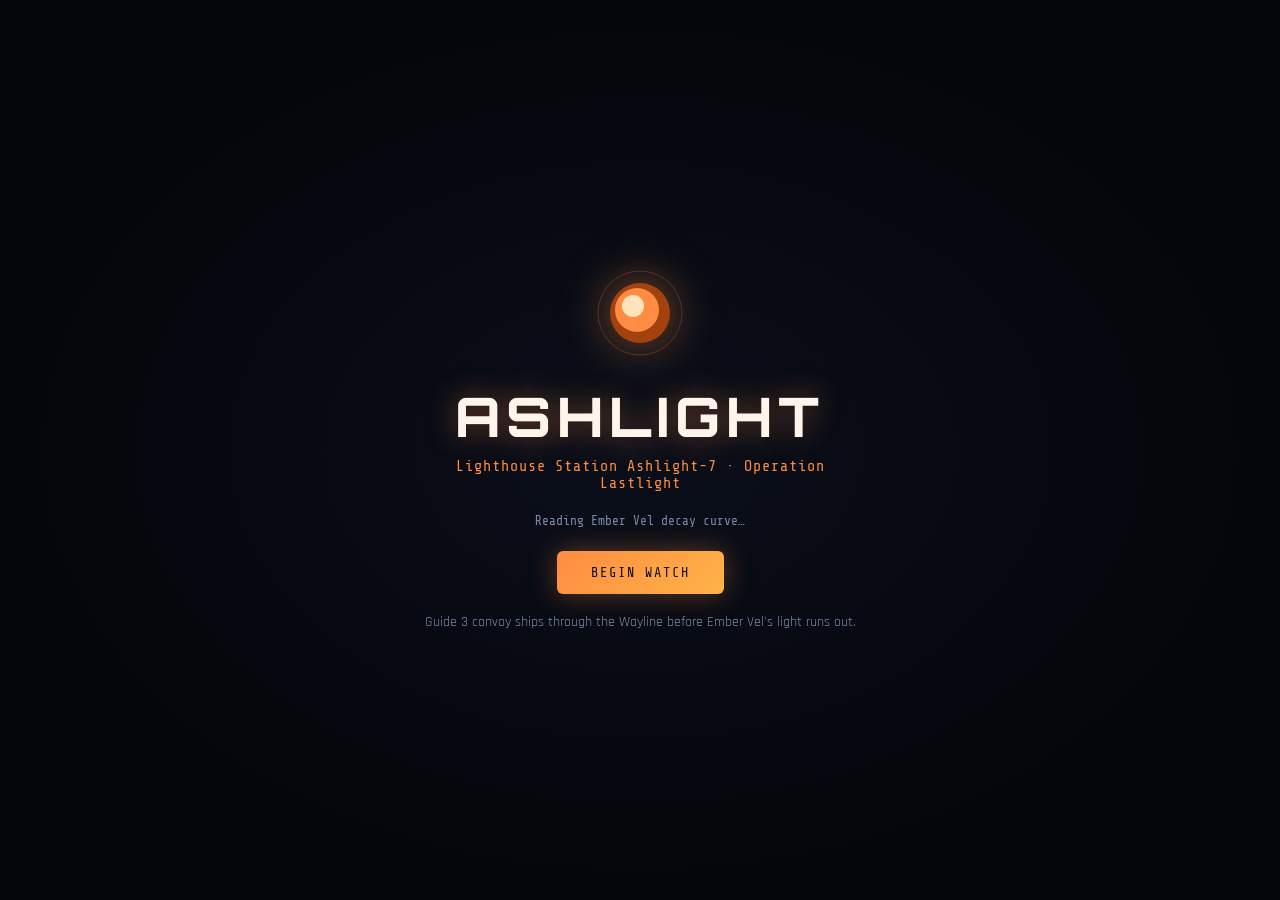
==== index.html @ 4dc35a35 "Add files via upload" ====
<!DOCTYPE html>
<html lang="en">
<head>
<meta charset="UTF-8">
<meta name="viewport" content="width=device-width, initial-scale=1.0">
<title>ASHLIGHT — Station Ashlight-7 // Operation Lastlight</title>
<link rel="preconnect" href="https://fonts.googleapis.com">
<link rel="preconnect" href="https://fonts.gstatic.com" crossorigin>
<link href="https://fonts.googleapis.com/css2?family=Orbitron:wght@500;700;800&family=Rajdhani:wght@400;500;600;700&family=Share+Tech+Mono&display=swap" rel="stylesheet">
<link rel="stylesheet" href="style.css">
</head>
<body>

<div id="stars"></div>
<div class="glow glow-ember"></div>
<div class="glow glow-teal"></div>

<!-- ============ BOOT SCREEN ============ -->
<div id="boot-screen">
  <div class="boot-inner">
    <svg class="boot-star" width="90" height="90" viewBox="0 0 90 90">
      <circle cx="45" cy="45" r="42" fill="none" stroke="#ff8c42" stroke-width="0.6" opacity="0.4"/>
      <circle cx="45" cy="45" r="30" fill="#a3410f"/>
      <circle cx="42" cy="42" r="22" fill="#ff8c42"/>
      <circle cx="38" cy="38" r="11" fill="#ffe3ba"/>
    </svg>
    <h1 class="boot-title">ASHLIGHT</h1>
    <p class="boot-sub">Lighthouse Station Ashlight-7 &middot; Operation Lastlight</p>
    <p class="boot-line" id="boot-log">Establishing relay link&hellip;</p>
    <button id="boot-start" class="btn-primary">BEGIN WATCH</button>
    <p class="boot-hint">Guide 3 convoy ships through the Wayline before Ember Vel's light runs out.</p>
  </div>
</div>

<!-- ============ MAIN CONSOLE ============ -->
<div id="console" class="hidden">

  <!-- HEADER -->
  <header class="hud-header">
    <div class="header-left">
      <svg id="star-viz" width="56" height="56" viewBox="0 0 90 90">
        <circle cx="45" cy="45" r="42" fill="none" stroke="#ff8c42" stroke-width="0.6" opacity="0.4"/>
        <circle id="star-outer" cx="45" cy="45" r="30" fill="#a3410f"/>
        <circle id="star-mid" cx="42" cy="42" r="22" fill="#ff8c42"/>
        <circle id="star-core" cx="38" cy="38" r="11" fill="#ffe3ba"/>
      </svg>
      <div>
        <div class="station-id">STATION ASHLIGHT-7</div>
        <div class="station-sub">Anchor Star: Ember Vel &middot; Cradle Corridor 7</div>
      </div>
    </div>

    <div class="header-center">
      <div class="luminance-label">STORED LUMINANCE</div>
      <div class="luminance-bar-wrap">
        <div id="luminance-bar" class="luminance-bar"></div>
      </div>
      <div class="luminance-value"><span id="luminance-num">100</span>%</div>
    </div>

    <div class="header-right">
      <div class="clock-label">MISSION CLOCK</div>
      <div id="clock" class="clock-value">00:00</div>
      <button id="sound-toggle" class="btn-ghost" title="Toggle ambient hum">🔈 SOUND</button>
    </div>
  </header>

  <!-- MAIN GRID -->
  <main class="hud-grid">

    <!-- LEFT: POWER ALLOCATION -->
    <section class="panel panel-power">
      <h2 class="panel-title">POWER ALLOCATION</h2>
      <p class="panel-sub">Distribute Luminance output across station systems.</p>
      <div id="power-dials" class="power-dials"></div>
      <div class="power-total">
        Allocated: <span id="power-total-val">100</span>%
        <span id="power-warn" class="power-warn"></span>
      </div>
    </section>

    <!-- CENTER: STARMAP -->
    <section class="panel panel-map">
      <h2 class="panel-title">WAYLINE STARMAP</h2>
      <svg id="starmap" viewBox="0 0 400 400" class="starmap">
        <circle cx="200" cy="200" r="180" class="ring"/>
        <circle cx="200" cy="200" r="130" class="ring"/>
        <circle cx="200" cy="200" r="80" class="ring"/>
        <line x1="200" y1="20" x2="200" y2="380" class="crosshair"/>
        <line x1="20" y1="200" x2="380" y2="200" class="crosshair"/>
        <g id="star-core-map">
          <circle cx="200" cy="200" r="10" fill="#ff8c42"/>
          <circle cx="200" cy="200" r="18" fill="none" stroke="#ff8c42" stroke-width="1" opacity="0.5"/>
        </g>
        <g id="ships-layer"></g>
        <g id="anomalies-layer"></g>
      </svg>
    </section>

    <!-- RIGHT: COMMS & LOG -->
    <section class="panel panel-comms">
      <h2 class="panel-title">COMMS &amp; LOG</h2>
      <div id="event-feed" class="event-feed"></div>
      <div class="log-divider">LIGHTKEEPER'S LOG</div>
      <div id="keeper-log" class="keeper-log"></div>
    </section>

  </main>

  <!-- BOTTOM: CONVOY STATUS -->
  <footer class="convoy-strip" id="convoy-strip"></footer>

</div>

<!-- ============ DECISION MODAL ============ -->
<div id="modal-overlay" class="modal-overlay hidden">
  <div class="modal-box">
    <div class="modal-tag" id="modal-tag">EVENT</div>
    <h3 id="modal-title" class="modal-title">—</h3>
    <p id="modal-desc" class="modal-desc">—</p>
    <div class="modal-timer-wrap">
      <div id="modal-timer-bar" class="modal-timer-bar"></div>
    </div>
    <div class="modal-choices" id="modal-choices"></div>
  </div>
</div>

<!-- ============ END SCREEN ============ -->
<div id="end-screen" class="modal-overlay hidden">
  <div class="modal-box end-box">
    <div id="end-icon" class="end-icon">✦</div>
    <h2 id="end-title" class="end-title">—</h2>
    <p id="end-desc" class="end-desc">—</p>
    <div id="end-stats" class="end-stats"></div>
    <button id="restart-btn" class="btn-primary">RESET WATCH</button>
  </div>
</div>

<script src="script.js"></script>
</body>
</html>
---- style.css ----
/* ============ TOKENS ============ */
:root{
  --void: #04050a;
  --panel: #0b0f1a;
  --panel-line: rgba(255,140,66,0.28);
  --ember: #ff8c42;
  --ember-dim: #a3410f;
  --teal: #2dd4bf;
  --glow: #fff5ea;
  --critical: #f87171;
  --text: #cfd8ea;
  --text-dim: #7d8bab;
  --font-display: 'Orbitron', sans-serif;
  --font-body: 'Rajdhani', sans-serif;
  --font-mono: 'Share Tech Mono', monospace;
}

*{ box-sizing:border-box; margin:0; padding:0; }
html,body{ height:100%; }
body{
  background: var(--void);
  color: var(--text);
  font-family: var(--font-body);
  overflow-x:hidden;
  min-height:100vh;
  position:relative;
}
.hidden{ display:none !important; }

/* ============ AMBIENT BACKGROUND ============ */
#stars{
  position:fixed; inset:0; z-index:0; pointer-events:none;
  background-image:
    radial-gradient(1.4px 1.4px at 10% 15%, #fff 100%, transparent),
    radial-gradient(1.2px 1.2px at 25% 60%, #fff 100%, transparent),
    radial-gradient(1.6px 1.6px at 40% 30%, #fff 100%, transparent),
    radial-gradient(1.2px 1.2px at 55% 80%, #fff 100%, transparent),
    radial-gradient(1.4px 1.4px at 70% 20%, #fff 100%, transparent),
    radial-gradient(1.2px 1.2px at 85% 65%, #fff 100%, transparent),
    radial-gradient(1.6px 1.6px at 15% 90%, #fff 100%, transparent),
    radial-gradient(1.2px 1.2px at 95% 40%, #fff 100%, transparent),
    radial-gradient(1.4px 1.4px at 60% 55%, #fff 100%, transparent),
    radial-gradient(1.2px 1.2px at 33% 12%, #fff 100%, transparent);
  opacity:0.4;
}
.glow{ position:fixed; border-radius:50%; pointer-events:none; z-index:0; }
.glow-ember{ top:-200px; right:-200px; width:500px; height:500px;
  background:radial-gradient(circle, rgba(255,140,66,0.13) 0%, transparent 70%); }
.glow-teal{ bottom:-220px; left:-220px; width:540px; height:540px;
  background:radial-gradient(circle, rgba(45,212,191,0.10) 0%, transparent 70%); }

/* ============ BOOT SCREEN ============ */
#boot-screen{
  position:fixed; inset:0; z-index:50; display:flex; align-items:center; justify-content:center;
  background: radial-gradient(ellipse at center, #0b0f1a 0%, var(--void) 75%);
}
.boot-inner{ text-align:center; max-width:520px; padding:32px; animation: fadeUp 0.9s ease both; }
.boot-star{ filter: drop-shadow(0 0 24px rgba(255,140,66,0.55)); animation: pulse 3s ease-in-out infinite; }
.boot-title{
  font-family:var(--font-display); font-weight:800; font-size:clamp(2.4rem,7vw,3.4rem);
  letter-spacing:6px; color:var(--glow); margin-top:18px;
  text-shadow:0 0 30px rgba(255,140,66,0.45);
}
.boot-sub{ font-size:0.95rem; color:var(--ember); letter-spacing:1px; margin-top:8px; font-family:var(--font-mono); }
.boot-line{ font-family:var(--font-mono); font-size:0.8rem; color:var(--text-dim); margin-top:22px; min-height:1.2em; }
.boot-hint{ font-size:0.85rem; color:var(--text-dim); margin-top:18px; line-height:1.5; }

.btn-primary{
  margin-top:22px; font-family:var(--font-mono); letter-spacing:2px; font-size:0.85rem;
  color:#0a0e1a; background:linear-gradient(135deg, var(--ember), #ffb347);
  border:none; padding:14px 34px; border-radius:6px; cursor:pointer;
  box-shadow:0 0 28px rgba(255,140,66,0.35);
  transition:transform 0.15s ease, box-shadow 0.15s ease;
}
.btn-primary:hover{ transform:translateY(-2px); box-shadow:0 4px 34px rgba(255,140,66,0.5); }
.btn-primary:active{ transform:translateY(0); }

.btn-ghost{
  font-family:var(--font-mono); font-size:0.7rem; letter-spacing:1px; color:var(--text-dim);
  background:transparent; border:1px solid rgba(255,255,255,0.15); padding:6px 12px; border-radius:14px;
  cursor:pointer; margin-top:6px; transition:color 0.15s ease, border-color 0.15s ease;
}
.btn-ghost:hover{ color:var(--teal); border-color:rgba(45,212,191,0.5); }
.btn-ghost.active{ color:var(--teal); border-color:var(--teal); }

/* ============ LAYOUT ============ */
#console{ position:relative; z-index:1; min-height:100vh; display:flex; flex-direction:column; padding:18px 22px 22px; }

.hud-header{
  display:flex; align-items:center; justify-content:space-between; gap:18px;
  border:1px solid var(--panel-line); background:rgba(11,15,26,0.7); border-radius:10px;
  padding:14px 22px; backdrop-filter:blur(6px);
}
.header-left{ display:flex; align-items:center; gap:14px; flex:1; min-width:0; }
.station-id{ font-family:var(--font-display); font-size:1rem; letter-spacing:2px; color:var(--glow); }
.station-sub{ font-family:var(--font-mono); font-size:0.7rem; color:var(--text-dim); margin-top:3px; }

.header-center{ flex:1.4; max-width:340px; }
.luminance-label{ font-family:var(--font-mono); font-size:0.65rem; letter-spacing:2px; color:var(--teal); margin-bottom:6px; }
.luminance-bar-wrap{ height:10px; border-radius:6px; background:rgba(255,255,255,0.08); overflow:hidden; border:1px solid rgba(255,255,255,0.1); }
.luminance-bar{ height:100%; width:100%; background:linear-gradient(90deg, var(--ember), #ffcf7a); transition:width 0.6s ease, background 0.6s ease; }
.luminance-value{ font-family:var(--font-mono); font-size:0.8rem; color:var(--ember); margin-top:5px; text-align:right; }

.header-right{ text-align:right; }
.clock-label{ font-family:var(--font-mono); font-size:0.65rem; letter-spacing:2px; color:var(--text-dim); }
.clock-value{ font-family:var(--font-display); font-size:1.3rem; color:var(--glow); letter-spacing:1px; }

/* ============ MAIN GRID ============ */
.hud-grid{
  display:grid; grid-template-columns: 250px 1fr 280px; gap:16px; margin-top:16px; flex:1; min-height:0;
}
.panel{
  border:1px solid var(--panel-line); background:rgba(11,15,26,0.6); border-radius:10px; padding:16px;
  backdrop-filter:blur(6px); display:flex; flex-direction:column; min-height:0;
}
.panel-title{
  font-family:var(--font-mono); font-size:0.72rem; letter-spacing:2px; color:var(--teal);
  text-transform:uppercase; margin-bottom:4px;
}
.panel-sub{ font-size:0.78rem; color:var(--text-dim); margin-bottom:12px; }

/* ---- Power panel ---- */
.power-dials{ display:flex; flex-direction:column; gap:14px; margin-top:6px; }
.dial-row{ display:flex; align-items:center; gap:10px; }
.dial-svg{ flex-shrink:0; }
.dial-info{ flex:1; min-width:0; }
.dial-label{ font-family:var(--font-mono); font-size:0.75rem; letter-spacing:1px; }
.dial-pct{ font-family:var(--font-mono); font-size:0.85rem; margin-top:2px; }
.dial-controls{ display:flex; gap:6px; margin-top:6px; }
.dial-btn{
  width:24px; height:22px; border-radius:4px; border:1px solid rgba(255,255,255,0.15);
  background:rgba(255,255,255,0.04); color:var(--text); font-family:var(--font-mono); cursor:pointer;
  font-size:0.8rem; transition:background 0.15s ease, border-color 0.15s ease;
}
.dial-btn:hover{ background:rgba(255,140,66,0.15); border-color:var(--ember); }
.power-total{ margin-top:auto; padding-top:12px; border-top:1px solid rgba(255,255,255,0.08); font-family:var(--font-mono); font-size:0.78rem; color:var(--text-dim); }
.power-warn{ color:var(--critical); margin-left:6px; }

/* ---- Starmap ---- */
.panel-map{ align-items:center; }
.starmap{ width:100%; max-width:420px; flex:1; }
.ring{ fill:none; stroke:rgba(45,212,191,0.28); stroke-width:1; }
.crosshair{ stroke:rgba(45,212,191,0.16); stroke-width:1; }
.ship-icon{ cursor:pointer; }
.ship-dot{ fill:#a8ffef; stroke:#0b0f1a; stroke-width:1.5; }
.ship-dot.warn{ fill:var(--ember); }
.ship-dot.distress{ fill:var(--critical); }
.ship-label{ font-family:var(--font-mono); font-size:8px; fill:#a8ffef; }
.anomaly{ fill:var(--critical); opacity:0.85; cursor:pointer; }
.anomaly-ring{ fill:none; stroke:var(--critical); stroke-width:1; opacity:0.5; }

/* ---- Comms panel ---- */
.panel-comms{ overflow:hidden; }
.event-feed{ flex:1; overflow-y:auto; display:flex; flex-direction:column; gap:8px; padding-right:4px; max-height:220px; }
.event-item{
  font-family:var(--font-mono); font-size:0.72rem; padding:6px 8px; border-left:2px solid var(--teal);
  background:rgba(255,255,255,0.03); border-radius:0 4px 4px 0; animation: slideIn 0.3s ease both;
  line-height:1.4;
}
.event-item.warn{ border-left-color:var(--ember); }
.event-item.critical{ border-left-color:var(--critical); }
.event-time{ color:var(--text-dim); margin-right:6px; }
.log-divider{ font-family:var(--font-mono); font-size:0.68rem; letter-spacing:2px; color:var(--ember); margin:14px 0 8px; border-top:1px solid rgba(255,255,255,0.08); padding-top:12px; }
.keeper-log{ flex-shrink:0; max-height:130px; overflow-y:auto; display:flex; flex-direction:column; gap:8px; }
.keeper-line{ font-size:0.82rem; font-style:italic; color:var(--ember-glow, #ffcf9e); line-height:1.45; animation: fadeUp 0.4s ease both; }

.event-feed::-webkit-scrollbar, .keeper-log::-webkit-scrollbar{ width:5px; }
.event-feed::-webkit-scrollbar-thumb, .keeper-log::-webkit-scrollbar-thumb{ background:rgba(255,140,66,0.3); border-radius:4px; }

/* ---- Convoy strip ---- */
.convoy-strip{ display:grid; grid-template-columns:repeat(3,1fr); gap:14px; margin-top:16px; }
.ship-card{
  border:1px solid var(--panel-line); background:rgba(11,15,26,0.6); border-radius:10px; padding:12px 16px;
  backdrop-filter:blur(6px); transition:border-color 0.3s ease;
}
.ship-card.distress{ border-color:var(--critical); box-shadow:0 0 16px rgba(248,113,113,0.25); }
.ship-card.through{ border-color:var(--teal); opacity:0.7; }
.ship-card-top{ display:flex; justify-content:space-between; align-items:center; margin-bottom:8px; }
.ship-name{ font-family:var(--font-mono); font-size:0.8rem; letter-spacing:1px; color:var(--glow); }
.ship-status{ font-family:var(--font-mono); font-size:0.65rem; letter-spacing:1px; padding:2px 8px; border-radius:10px; }
.ship-status.ok{ color:var(--teal); background:rgba(45,212,191,0.1); }
.ship-status.warn{ color:var(--ember); background:rgba(255,140,66,0.1); }
.ship-status.distress{ color:var(--critical); background:rgba(248,113,113,0.12); }
.ship-status.through{ color:var(--teal); background:rgba(45,212,191,0.1); }
.ship-meta{ display:flex; justify-content:space-between; font-family:var(--font-mono); font-size:0.7rem; color:var(--text-dim); margin-bottom:6px; }
.hull-bar-wrap{ height:6px; background:rgba(255,255,255,0.08); border-radius:4px; overflow:hidden; }
.hull-bar{ height:100%; background:linear-gradient(90deg, var(--teal), #7dfff0); transition:width 0.5s ease, background 0.5s ease; }

/* ============ MODAL ============ */
.modal-overlay{
  position:fixed; inset:0; z-index:80; background:rgba(4,5,10,0.82); backdrop-filter:blur(4px);
  display:flex; align-items:center; justify-content:center; padding:20px; animation:fadeIn 0.25s ease both;
}
.modal-box{
  width:100%; max-width:440px; background:var(--panel); border:1px solid var(--ember); border-radius:12px;
  padding:26px 28px; box-shadow:0 0 50px rgba(255,140,66,0.25); animation: popIn 0.3s ease both;
}
.modal-tag{ font-family:var(--font-mono); font-size:0.68rem; letter-spacing:2px; color:var(--critical); margin-bottom:8px; }
.modal-title{ font-family:var(--font-display); font-size:1.15rem; color:var(--glow); letter-spacing:1px; margin-bottom:10px; }
.modal-desc{ font-size:0.9rem; color:var(--text); line-height:1.5; margin-bottom:16px; }
.modal-timer-wrap{ height:4px; background:rgba(255,255,255,0.08); border-radius:3px; overflow:hidden; margin-bottom:18px; }
.modal-timer-bar{ height:100%; background:var(--critical); width:100%; transition:width 0.1s linear; }
.modal-choices{ display:flex; flex-direction:column; gap:10px; }
.modal-choice-btn{
  text-align:left; font-family:var(--font-body); font-size:0.9rem; font-weight:600; color:var(--glow);
  background:rgba(255,255,255,0.04); border:1px solid rgba(255,255,255,0.14); border-radius:8px;
  padding:12px 14px; cursor:pointer; transition:background 0.15s ease, border-color 0.15s ease, transform 0.1s ease;
}
.modal-choice-btn:hover{ background:rgba(45,212,191,0.1); border-color:var(--teal); transform:translateX(3px); }
.modal-choice-sub{ display:block; font-family:var(--font-mono); font-size:0.7rem; color:var(--text-dim); margin-top:4px; font-weight:400; }

/* ---- End screen ---- */
.end-box{ text-align:center; max-width:460px; }
.end-icon{ font-size:2.4rem; color:var(--teal); margin-bottom:10px; }
.end-title{ font-family:var(--font-display); font-size:1.5rem; letter-spacing:2px; color:var(--glow); margin-bottom:10px; }
.end-desc{ font-size:0.92rem; color:var(--text); line-height:1.55; margin-bottom:16px; }
.end-stats{ font-family:var(--font-mono); font-size:0.78rem; color:var(--text-dim); display:flex; flex-direction:column; gap:4px; margin-bottom:6px; }

/* ============ ANIMATIONS ============ */
@keyframes fadeUp{ from{ opacity:0; transform:translateY(14px);} to{ opacity:1; transform:translateY(0);} }
@keyframes fadeIn{ from{ opacity:0;} to{ opacity:1;} }
@keyframes popIn{ from{ opacity:0; transform:scale(0.94);} to{ opacity:1; transform:scale(1);} }
@keyframes slideIn{ from{ opacity:0; transform:translateX(-6px);} to{ opacity:1; transform:translateX(0);} }
@keyframes pulse{ 0%,100%{ transform:scale(1); opacity:1;} 50%{ transform:scale(1.05); opacity:0.9;} }

@media (prefers-reduced-motion: reduce){
  *{ animation-duration:0.001ms !important; animation-iteration-count:1 !important; transition-duration:0.001ms !important; }
}

/* ============ RESPONSIVE ============ */
@media (max-width: 980px){
  .hud-grid{ grid-template-columns:1fr; }
  .convoy-strip{ grid-template-columns:1fr; }
  .hud-header{ flex-wrap:wrap; }
  .header-center{ order:3; max-width:none; width:100%; }
}
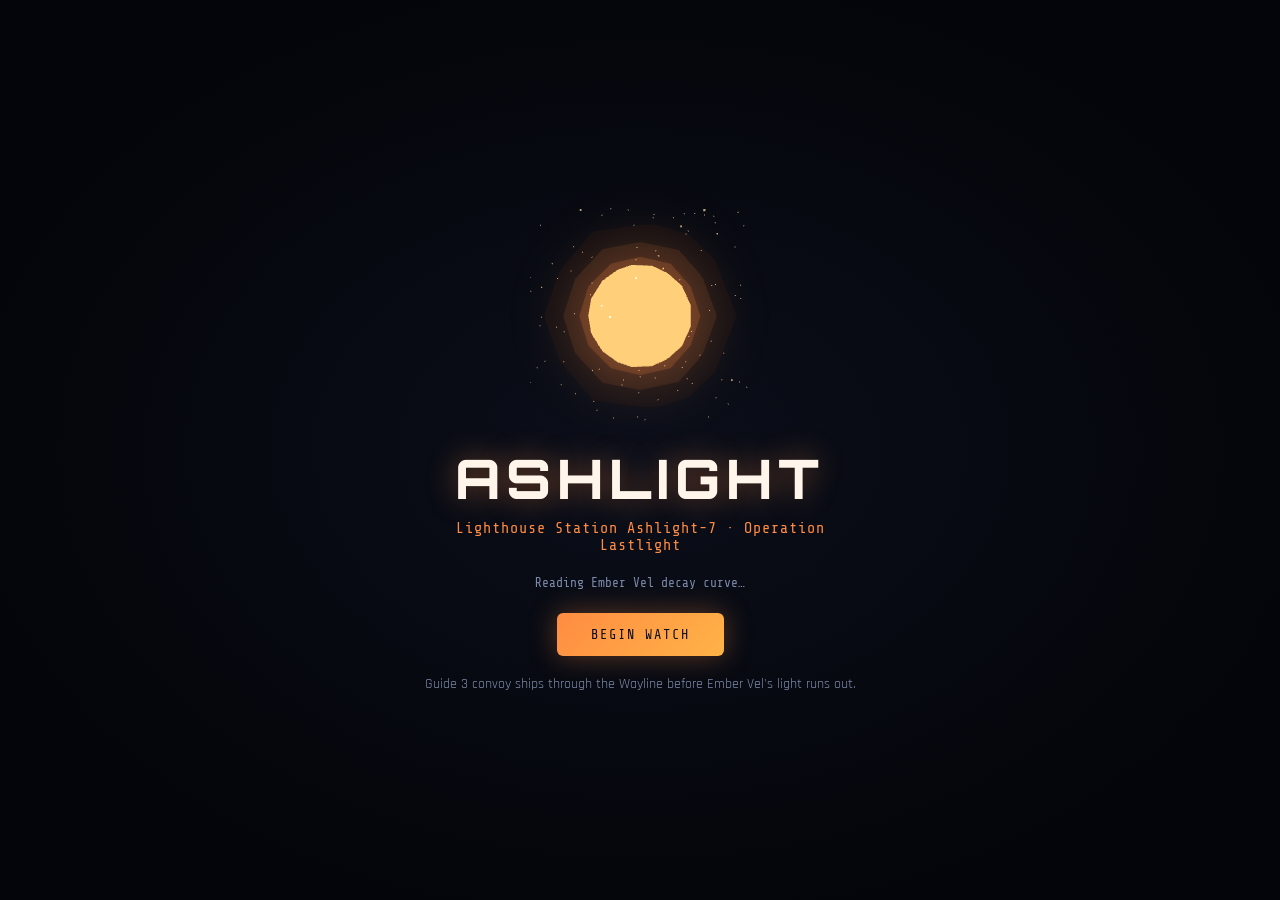
==== commit 79e916c9: "Update project files and add dependencies" ====
--- a/index.html
+++ b/index.html
@@ -18,12 +18,15 @@
 <!-- ============ BOOT SCREEN ============ -->
 <div id="boot-screen">
   <div class="boot-inner">
-    <svg class="boot-star" width="90" height="90" viewBox="0 0 90 90">
-      <circle cx="45" cy="45" r="42" fill="none" stroke="#ff8c42" stroke-width="0.6" opacity="0.4"/>
-      <circle cx="45" cy="45" r="30" fill="#a3410f"/>
-      <circle cx="42" cy="42" r="22" fill="#ff8c42"/>
-      <circle cx="38" cy="38" r="11" fill="#ffe3ba"/>
-    </svg>
+    <div class="boot-star-wrap">
+      <svg id="boot-star-fallback" class="boot-star" width="220" height="220" viewBox="0 0 90 90">
+        <circle cx="45" cy="45" r="42" fill="none" stroke="#ff8c42" stroke-width="0.6" opacity="0.4"/>
+        <circle cx="45" cy="45" r="30" fill="#a3410f"/>
+        <circle cx="42" cy="42" r="22" fill="#ff8c42"/>
+        <circle cx="38" cy="38" r="11" fill="#ffe3ba"/>
+      </svg>
+      <div id="boot-star-canvas" class="boot-star-canvas"></div>
+    </div>
     <h1 class="boot-title">ASHLIGHT</h1>
     <p class="boot-sub">Lighthouse Station Ashlight-7 &middot; Operation Lastlight</p>
     <p class="boot-line" id="boot-log">Establishing relay link&hellip;</p>
@@ -136,6 +139,10 @@
   </div>
 </div>
 
+<div id="flash-overlay" class="flash-overlay"></div>
+
+<script src="vendor/gsap.min.js"></script>
+<script type="module" src="boot-star.js"></script>
 <script src="script.js"></script>
 </body>
 </html>
--- a/style.css
+++ b/style.css
@@ -55,7 +55,10 @@
   background: radial-gradient(ellipse at center, #0b0f1a 0%, var(--void) 75%);
 }
 .boot-inner{ text-align:center; max-width:520px; padding:32px; animation: fadeUp 0.9s ease both; }
-.boot-star{ filter: drop-shadow(0 0 24px rgba(255,140,66,0.55)); animation: pulse 3s ease-in-out infinite; }
+.boot-star-wrap{ position:relative; width:220px; height:220px; margin:0 auto 18px auto; }
+.boot-star{ filter: drop-shadow(0 0 24px rgba(255,140,66,0.55)); animation: pulse 3s ease-in-out infinite; position:absolute; inset:0; margin:auto; }
+.boot-star-canvas{ position:absolute; inset:0; display:none; filter: drop-shadow(0 0 28px rgba(255,140,66,0.4)); }
+.boot-star-canvas canvas{ display:block; }
 .boot-title{
   font-family:var(--font-display); font-weight:800; font-size:clamp(2.4rem,7vw,3.4rem);
   letter-spacing:6px; color:var(--glow); margin-top:18px;
@@ -189,11 +192,15 @@
 /* ============ MODAL ============ */
 .modal-overlay{
   position:fixed; inset:0; z-index:80; background:rgba(4,5,10,0.82); backdrop-filter:blur(4px);
-  display:flex; align-items:center; justify-content:center; padding:20px; animation:fadeIn 0.25s ease both;
+  display:flex; align-items:center; justify-content:center; padding:20px;
 }
 .modal-box{
   width:100%; max-width:440px; background:var(--panel); border:1px solid var(--ember); border-radius:12px;
-  padding:26px 28px; box-shadow:0 0 50px rgba(255,140,66,0.25); animation: popIn 0.3s ease both;
+  padding:26px 28px; box-shadow:0 0 50px rgba(255,140,66,0.25);
+}
+.flash-overlay{
+  position:fixed; inset:0; z-index:40; pointer-events:none; opacity:0;
+  background:radial-gradient(ellipse at center, rgba(248,113,113,0.35) 0%, transparent 70%);
 }
 .modal-tag{ font-family:var(--font-mono); font-size:0.68rem; letter-spacing:2px; color:var(--critical); margin-bottom:8px; }
 .modal-title{ font-family:var(--font-display); font-size:1.15rem; color:var(--glow); letter-spacing:1px; margin-bottom:10px; }
